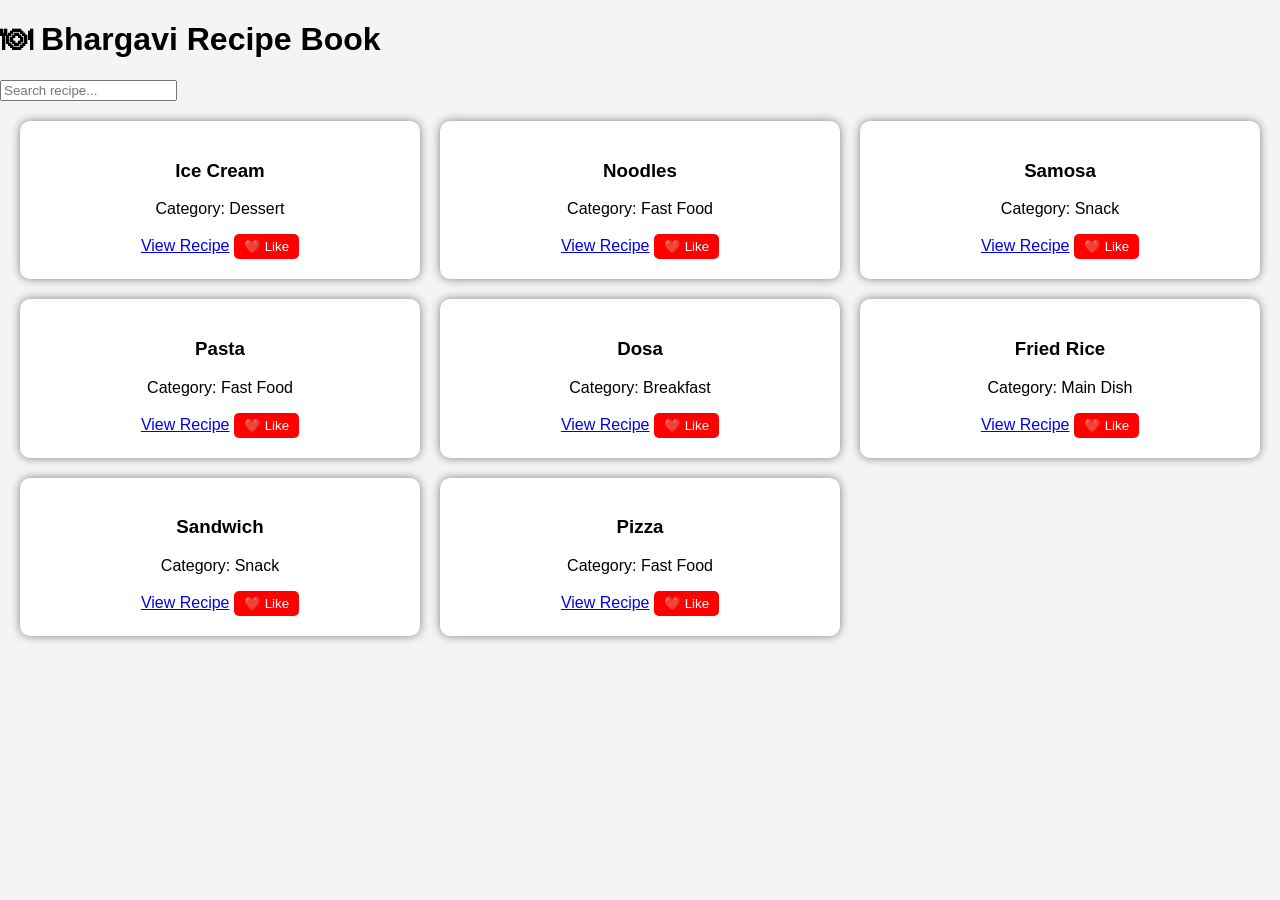
==== recipe/index.html @ 838f7604 "Add files via upload" ====
<!DOCTYPE html>
<html>
<head>
<title>Bhargavi Recipe Book</title>
<link rel="stylesheet" href="style.css">
</head>

<body>

<h1>🍽 Bhargavi Recipe Book</h1>

<input type="text" id="search" placeholder="Search recipe..." onkeyup="searchRecipe()">

<div class="container">

<!-- Ice Cream -->
<div class="card">
<h3>Ice Cream</h3>
<p>Category: Dessert</p>
<a href="icecream.html">View Recipe</a>
<button onclick="like()">❤️ Like</button>
</div>

<!-- Noodles -->
<div class="card">
<h3>Noodles</h3>
<p>Category: Fast Food</p>
<a href="noodles.html">View Recipe</a>
<button onclick="like()">❤️ Like</button>
</div>

<!-- Samosa -->
<div class="card">
<h3>Samosa</h3>
<p>Category: Snack</p>
<a href="samosa.html">View Recipe</a>
<button onclick="like()">❤️ Like</button>
</div>

<!-- Pasta -->
<div class="card">
<h3>Pasta</h3>
<p>Category: Fast Food</p>
<a href="pasta.html">View Recipe</a>
<button onclick="like()">❤️ Like</button>
</div>

<!-- Dosa -->
<div class="card">
<h3>Dosa</h3>
<p>Category: Breakfast</p>
<a href="dosa.html">View Recipe</a>
<button onclick="like()">❤️ Like</button>
</div>

<!-- Fried Rice -->
<div class="card">
<h3>Fried Rice</h3>
<p>Category: Main Dish</p>
<a href="friedrice.html">View Recipe</a>
<button onclick="like()">❤️ Like</button>
</div>

<!-- Sandwich -->
<div class="card">
<h3>Sandwich</h3>
<p>Category: Snack</p>
<a href="sandwich.html">View Recipe</a>
<button onclick="like()">❤️ Like</button>
</div>

<!-- Pizza -->
<div class="card">
<h3>Pizza</h3>
<p>Category: Fast Food</p>
<a href="pizza.html">View Recipe</a>
<button onclick="like()">❤️ Like</button>
</div>

</div>

<script src="script.js"></script>

</body>
</html>
---- recipe/style.css ----
body{
font-family:Arial;
margin:0;
background:#f4f4f4;
}

nav{
background:#ff6b6b;
color:white;
padding:15px;
display:flex;
justify-content:space-between;
}

.container{
display:grid;
grid-template-columns:repeat(3,1fr);
gap:20px;
padding:20px;
}

.card{
background:white;
padding:20px;
border-radius:10px;
box-shadow:0 0 10px gray;
text-align:center;
}

button{
background:red;
color:white;
border:none;
padding:5px 10px;
border-radius:5px;
cursor:pointer;
}
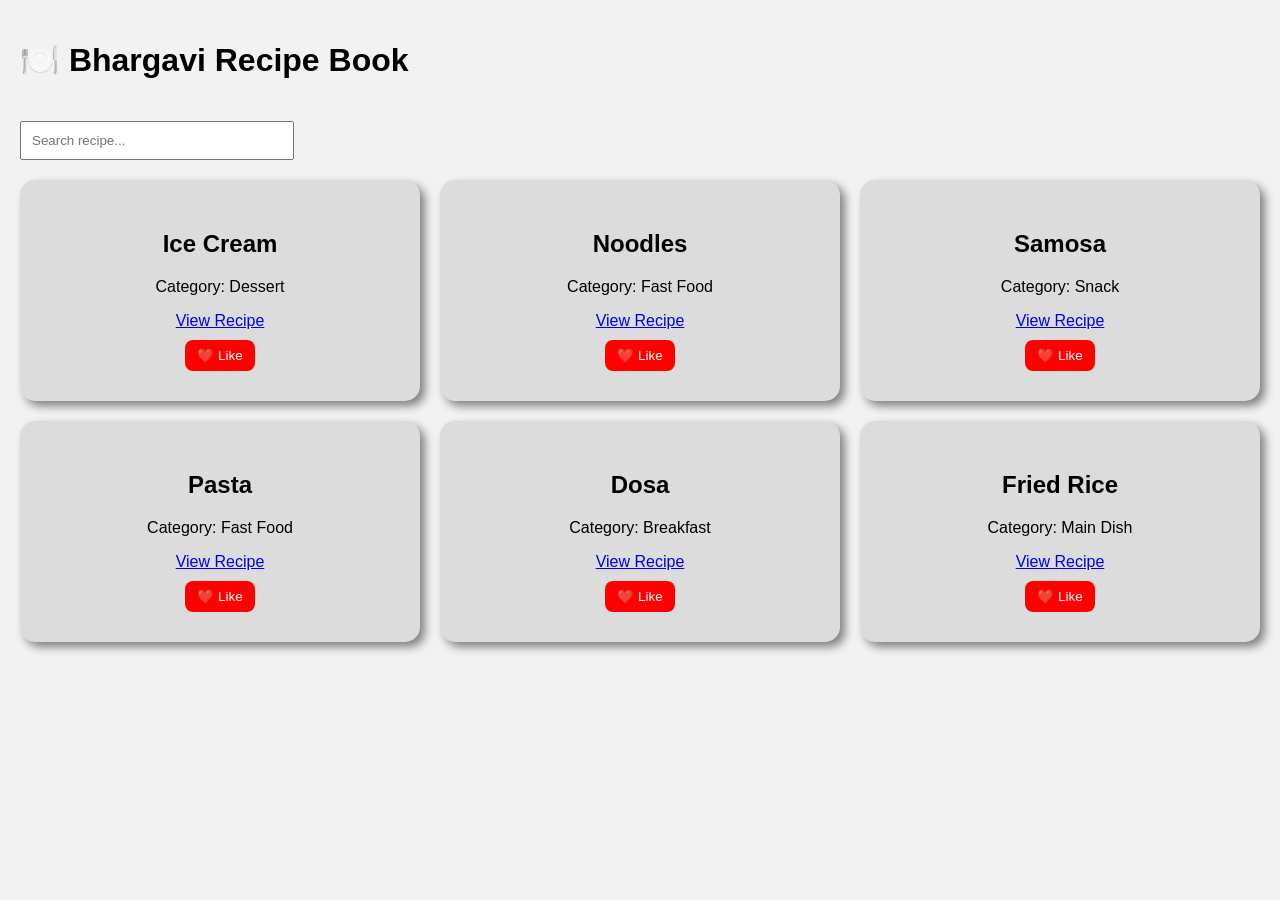
==== commit 5e56f5d7: "Add files via upload" ====
--- a/recipe/index.html
+++ b/recipe/index.html
@@ -1,85 +1,207 @@
 <!DOCTYPE html>
 <html>
 <head>
-<title>Bhargavi Recipe Book</title>
-<link rel="stylesheet" href="style.css">
+    <title>Bhargavi Recipe Book</title>
+
+    <style>
+        body {
+            font-family: Arial;
+            background-color: #f2f2f2;
+            margin: 0;
+        }
+
+        h1 {
+            padding: 20px;
+        }
+
+        input {
+            margin-left: 20px;
+            padding: 10px;
+            width: 250px;
+        }
+
+        .container {
+            display: grid;
+            grid-template-columns: repeat(3, 1fr);
+            gap: 20px;
+            padding: 20px;
+        }
+
+        .card {
+            background: #dcdcdc;
+            padding: 30px;
+            border-radius: 15px;
+            text-align: center;
+            box-shadow: 5px 5px 10px gray;
+        }
+
+        .btn {
+            padding: 8px 12px;
+            border: none;
+            cursor: pointer;
+            margin-top: 10px;
+        }
+
+        .like-btn {
+            background: red;
+            color: white;
+            border-radius: 8px;
+        }
+
+        /* MODAL */
+        #modal {
+            display: none;
+            position: fixed;
+            top: 0;
+            left: 0;
+            width: 100%;
+            height: 100%;
+            background: rgba(0,0,0,0.6);
+        }
+
+        #modal-box {
+            background: white;
+            width: 50%;
+            margin: 50px auto;
+            padding: 20px;
+            border-radius: 10px;
+        }
+
+        ul {
+            text-align: left;
+        }
+    </style>
 </head>
 
 <body>
 
-<h1>🍽 Bhargavi Recipe Book</h1>
+<h1>🍽️ Bhargavi Recipe Book</h1>
 
 <input type="text" id="search" placeholder="Search recipe..." onkeyup="searchRecipe()">
 
 <div class="container">
 
-<!-- Ice Cream -->
-<div class="card">
-<h3>Ice Cream</h3>
-<p>Category: Dessert</p>
-<a href="icecream.html">View Recipe</a>
-<button onclick="like()">❤️ Like</button>
+    <div class="card">
+        <h2>Ice Cream</h2>
+        <p>Category: Dessert</p>
+        <a href="#" onclick="showRecipe('icecream')">View Recipe</a><br>
+        <button class="btn like-btn" onclick="like(this)">❤️ Like</button>
+    </div>
+
+    <div class="card">
+        <h2>Noodles</h2>
+        <p>Category: Fast Food</p>
+        <a href="#" onclick="showRecipe('noodles')">View Recipe</a><br>
+        <button class="btn like-btn" onclick="like(this)">❤️ Like</button>
+    </div>
+
+    <div class="card">
+        <h2>Samosa</h2>
+        <p>Category: Snack</p>
+        <a href="#" onclick="showRecipe('samosa')">View Recipe</a><br>
+        <button class="btn like-btn" onclick="like(this)">❤️ Like</button>
+    </div>
+
+    <div class="card">
+        <h2>Pasta</h2>
+        <p>Category: Fast Food</p>
+        <a href="#" onclick="showRecipe('pasta')">View Recipe</a><br>
+        <button class="btn like-btn" onclick="like(this)">❤️ Like</button>
+    </div>
+
+    <div class="card">
+        <h2>Dosa</h2>
+        <p>Category: Breakfast</p>
+        <a href="#" onclick="showRecipe('dosa')">View Recipe</a><br>
+        <button class="btn like-btn" onclick="like(this)">❤️ Like</button>
+    </div>
+
+    <div class="card">
+        <h2>Fried Rice</h2>
+        <p>Category: Main Dish</p>
+        <a href="#" onclick="showRecipe('friedrice')">View Recipe</a><br>
+        <button class="btn like-btn" onclick="like(this)">❤️ Like</button>
+    </div>
+
 </div>
 
-<!-- Noodles -->
-<div class="card">
-<h3>Noodles</h3>
-<p>Category: Fast Food</p>
-<a href="noodles.html">View Recipe</a>
-<button onclick="like()">❤️ Like</button>
+<!-- MODAL -->
+<div id="modal">
+    <div id="modal-box">
+        <button onclick="closeModal()">❌ Close</button>
+        <div id="modalContent"></div>
+    </div>
 </div>
 
-<!-- Samosa -->
-<div class="card">
-<h3>Samosa</h3>
-<p>Category: Snack</p>
-<a href="samosa.html">View Recipe</a>
-<button onclick="like()">❤️ Like</button>
-</div>
-
-<!-- Pasta -->
-<div class="card">
-<h3>Pasta</h3>
-<p>Category: Fast Food</p>
-<a href="pasta.html">View Recipe</a>
-<button onclick="like()">❤️ Like</button>
-</div>
-
-<!-- Dosa -->
-<div class="card">
-<h3>Dosa</h3>
-<p>Category: Breakfast</p>
-<a href="dosa.html">View Recipe</a>
-<button onclick="like()">❤️ Like</button>
-</div>
-
-<!-- Fried Rice -->
-<div class="card">
-<h3>Fried Rice</h3>
-<p>Category: Main Dish</p>
-<a href="friedrice.html">View Recipe</a>
-<button onclick="like()">❤️ Like</button>
-</div>
-
-<!-- Sandwich -->
-<div class="card">
-<h3>Sandwich</h3>
-<p>Category: Snack</p>
-<a href="sandwich.html">View Recipe</a>
-<button onclick="like()">❤️ Like</button>
-</div>
-
-<!-- Pizza -->
-<div class="card">
-<h3>Pizza</h3>
-<p>Category: Fast Food</p>
-<a href="pizza.html">View Recipe</a>
-<button onclick="like()">❤️ Like</button>
-</div>
-
-</div>
-
-<script src="script.js"></script>
+<script>
+function showRecipe(name) {
+    let data = {
+        icecream: {
+            title: "Ice Cream",
+            ingredients: ["Milk", "Sugar", "Vanilla Essence"],
+            steps: ["Boil milk", "Add sugar", "Cool it", "Freeze"]
+        },
+        noodles: {
+            title: "Noodles",
+            ingredients: ["Noodles", "Water", "Masala"],
+            steps: ["Boil water", "Add noodles", "Add masala", "Cook 5 mins"]
+        },
+        samosa: {
+            title: "Samosa",
+            ingredients: ["Maida", "Potato", "Spices"],
+            steps: ["Prepare dough", "Make filling", "Stuff", "Deep fry"]
+        },
+        pasta: {
+            title: "Pasta",
+            ingredients: ["Pasta", "Sauce"],
+            steps: ["Boil pasta", "Add sauce", "Mix well"]
+        },
+        dosa: {
+            title: "Dosa",
+            ingredients: ["Rice", "Urad Dal", "Salt"],
+            steps: ["Soak rice & dal", "Grind batter", "Ferment", "Cook on pan"]
+        },
+        friedrice: {
+            title: "Fried Rice",
+            ingredients: ["Rice", "Vegetables", "Sauce"],
+            steps: ["Cook rice", "Fry vegetables", "Mix rice", "Add sauce"]
+        }
+    };
+
+    let recipe = data[name];
+
+    let ing = recipe.ingredients.map(i => `<li>${i}</li>`).join("");
+    let steps = recipe.steps.map(s => `<li>${s}</li>`).join("");
+
+    document.getElementById("modalContent").innerHTML = `
+        <h2>${recipe.title}</h2>
+        <h3>Ingredients:</h3>
+        <ul>${ing}</ul>
+        <h3>Process:</h3>
+        <ul>${steps}</ul>
+    `;
+
+    document.getElementById("modal").style.display = "block";
+}
+
+function closeModal() {
+    document.getElementById("modal").style.display = "none";
+}
+
+function like(btn) {
+    btn.innerHTML = "❤️ Liked";
+}
+
+function searchRecipe() {
+    let input = document.getElementById("search").value.toLowerCase();
+    let cards = document.querySelectorAll(".card");
+
+    cards.forEach(card => {
+        let title = card.querySelector("h2").innerText.toLowerCase();
+        card.style.display = title.includes(input) ? "block" : "none";
+    });
+}
+</script>
 
 </body>
 </html>
